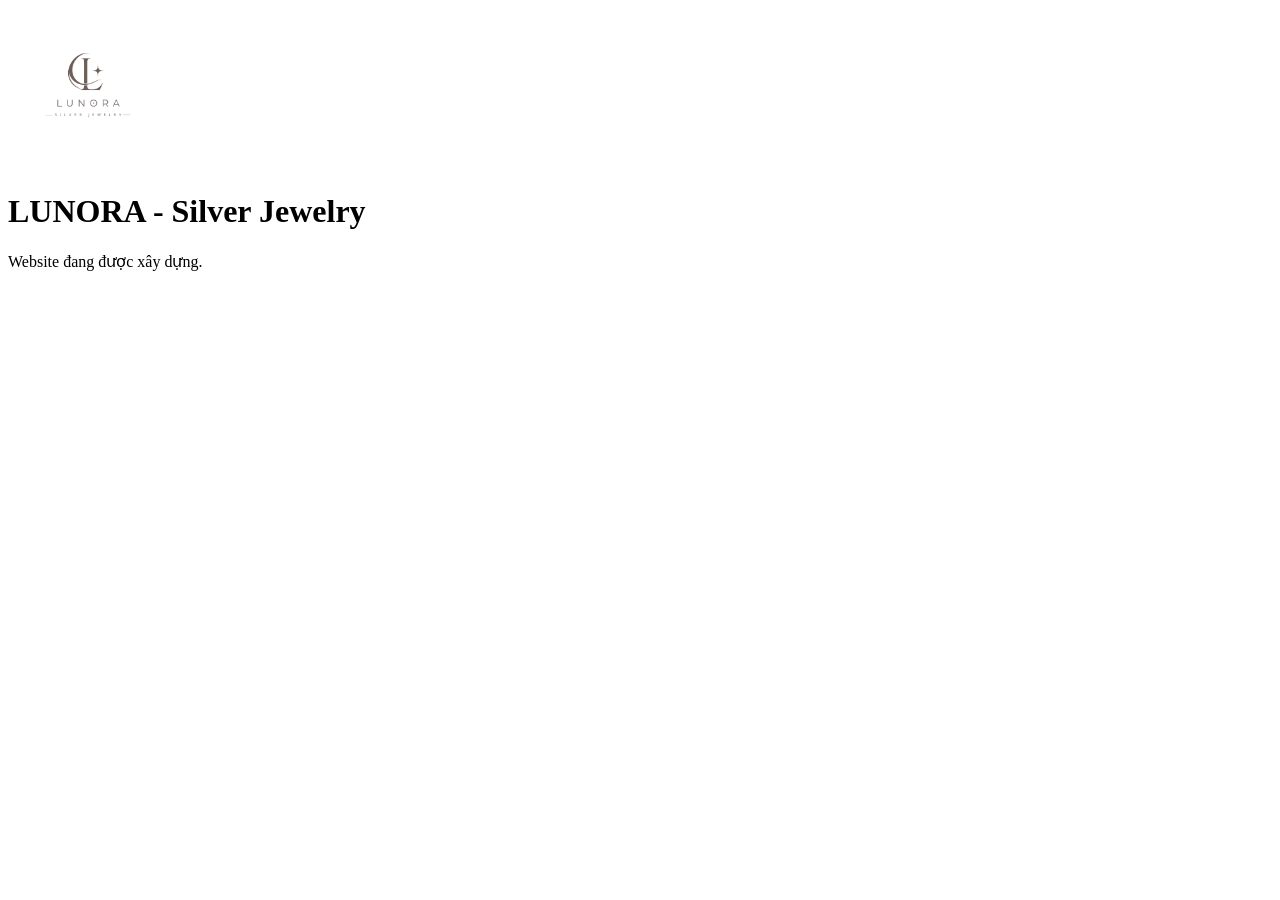
==== index.html @ 095016bc "Khoi tao cau truc du an LUNORA" ====
<!doctype html>
<html lang="vi">
  <head>
    <meta charset="UTF-8" />
    <meta name="viewport" content="width=device-width, initial-scale=1.0" />
    <title>LUNORA - Silver Jewelry</title>
  </head>
  <body>
    <img src="assets/images/logo/logo.png" alt="LUNORA" width="160" />
    <h1>LUNORA - Silver Jewelry</h1>
    <p>Website đang được xây dựng.</p>
  </body>
</html>
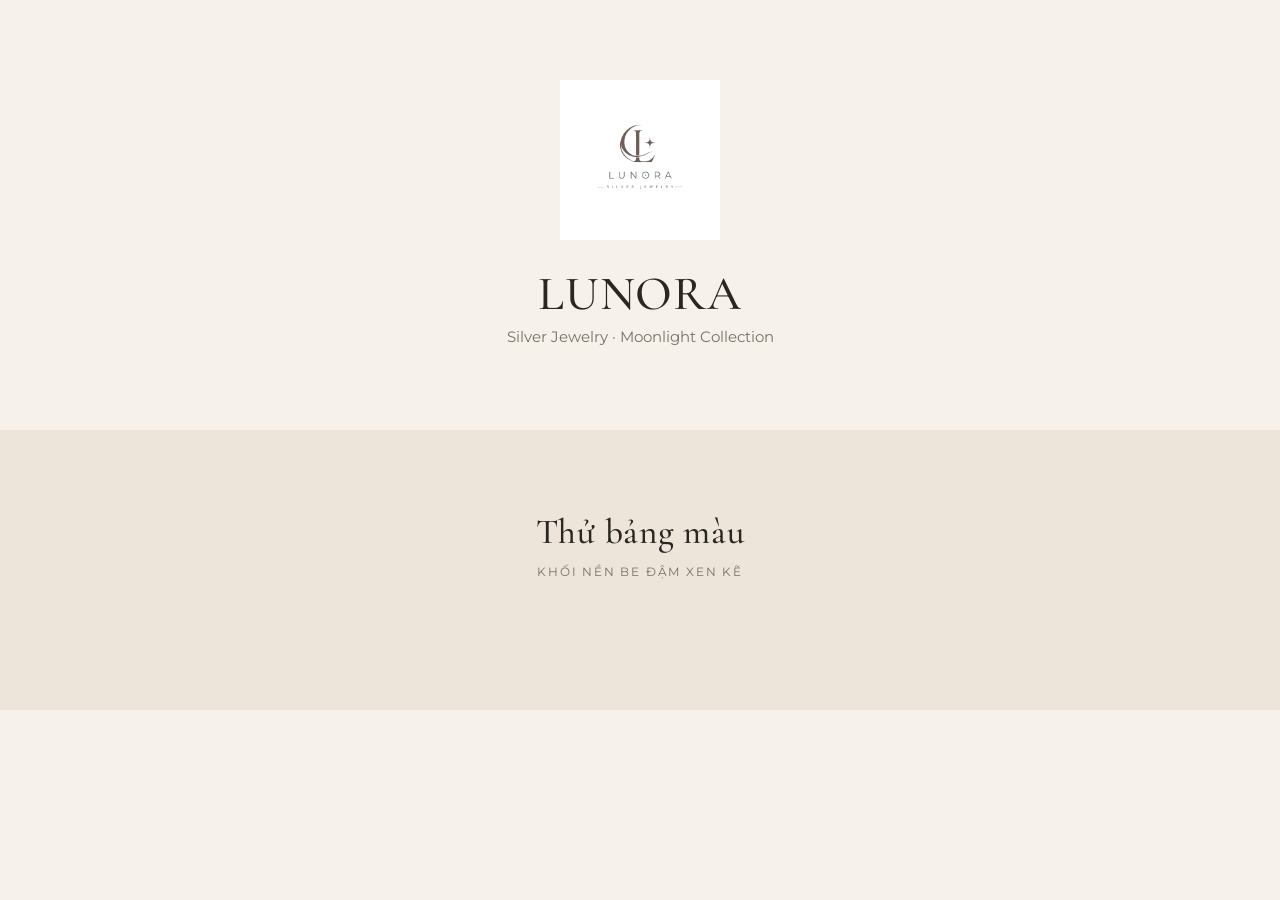
==== commit c05f7f4c: "Buoc 1: bang mau va font" ====
--- a/index.html
+++ b/index.html
@@ -1,13 +1,33 @@
-<!doctype html>
+<!DOCTYPE html>
 <html lang="vi">
-  <head>
-    <meta charset="UTF-8" />
-    <meta name="viewport" content="width=device-width, initial-scale=1.0" />
-    <title>LUNORA - Silver Jewelry</title>
-  </head>
-  <body>
-    <img src="assets/images/logo/logo.png" alt="LUNORA" width="160" />
-    <h1>LUNORA - Silver Jewelry</h1>
-    <p>Website đang được xây dựng.</p>
-  </body>
-</html>
+<head>
+  <meta charset="UTF-8">
+  <meta name="viewport" content="width=device-width, initial-scale=1.0">
+  <title>LUNORA - Silver Jewelry</title>
+
+  <link rel="preconnect" href="https://fonts.googleapis.com">
+  <link rel="preconnect" href="https://fonts.gstatic.com" crossorigin>
+  <link href="https://fonts.googleapis.com/css2?family=Cormorant+Garamond:wght@400;500;600&family=Montserrat:wght@300;400;500;600&display=swap" rel="stylesheet">
+
+  <link rel="stylesheet" href="assets/css/variables.css">
+  <link rel="stylesheet" href="assets/css/base.css">
+</head>
+<body>
+  <section class="section">
+    <div class="container" style="text-align:center;">
+      <img src="assets/images/logo/logo.png" alt="LUNORA" width="160" style="margin:0 auto 24px;">
+      <h1>LUNORA</h1>
+      <p>Silver Jewelry · Moonlight Collection</p>
+    </div>
+  </section>
+
+  <section class="section section--alt">
+    <div class="container">
+      <div class="section-title">
+        <h2>Thử bảng màu</h2>
+        <p>Khối nền be đậm xen kẽ</p>
+      </div>
+    </div>
+  </section>
+</body>
+</html>
--- a/assets/css/variables.css
+++ b/assets/css/variables.css
@@ -0,0 +1,33 @@
+:root {
+  /* Màu sắc */
+  --color-bg: #F6F1EA;
+  --color-bg-alt: #EDE5DA;
+  --color-white: #FFFFFF;
+  --color-text: #2B2622;
+  --color-text-muted: #7A6F66;
+  --color-silver: #A8A29B;
+  --color-border: #E2D9CC;
+  --color-primary: #2B2622;
+  --color-primary-hover: #4A423B;
+  --color-sale: #B5483A;
+
+  /* Phông chữ */
+  --font-heading: 'Cormorant Garamond', Georgia, serif;
+  --font-body: 'Montserrat', Arial, sans-serif;
+
+  /* Khoảng cách */
+  --space-xs: 8px;
+  --space-sm: 16px;
+  --space-md: 24px;
+  --space-lg: 48px;
+  --space-xl: 80px;
+
+  /* Bo góc, bóng, hiệu ứng */
+  --radius: 4px;
+  --shadow-sm: 0 2px 8px rgba(43, 38, 34, 0.06);
+  --shadow-md: 0 8px 24px rgba(43, 38, 34, 0.10);
+  --transition: 0.3s ease;
+
+  /* Độ rộng nội dung */
+  --container: 1200px;
+}
--- a/assets/css/base.css
+++ b/assets/css/base.css
@@ -0,0 +1,85 @@
+*,
+*::before,
+*::after {
+  box-sizing: border-box;
+  margin: 0;
+  padding: 0;
+}
+
+html {
+  scroll-behavior: smooth;
+}
+
+body {
+  font-family: var(--font-body);
+  font-size: 15px;
+  line-height: 1.7;
+  color: var(--color-text);
+  background-color: var(--color-bg);
+}
+
+h1, h2, h3, h4 {
+  font-family: var(--font-heading);
+  font-weight: 500;
+  line-height: 1.25;
+  letter-spacing: 0.02em;
+}
+
+h1 { font-size: 3rem; }
+h2 { font-size: 2.2rem; }
+h3 { font-size: 1.5rem; }
+
+p { color: var(--color-text-muted); }
+
+a {
+  color: inherit;
+  text-decoration: none;
+  transition: color var(--transition);
+}
+
+img {
+  max-width: 100%;
+  display: block;
+}
+
+ul { list-style: none; }
+
+button {
+  font-family: inherit;
+  cursor: pointer;
+  border: none;
+  background: none;
+}
+
+.container {
+  width: 100%;
+  max-width: var(--container);
+  margin: 0 auto;
+  padding: 0 var(--space-md);
+}
+
+.section {
+  padding: var(--space-xl) 0;
+}
+
+.section--alt {
+  background-color: var(--color-bg-alt);
+}
+
+.section-title {
+  text-align: center;
+  margin-bottom: var(--space-lg);
+}
+
+.section-title p {
+  margin-top: var(--space-xs);
+  letter-spacing: 0.15em;
+  text-transform: uppercase;
+  font-size: 12px;
+}
+
+@media (max-width: 768px) {
+  h1 { font-size: 2.2rem; }
+  h2 { font-size: 1.7rem; }
+  .section { padding: var(--space-lg) 0; }
+}
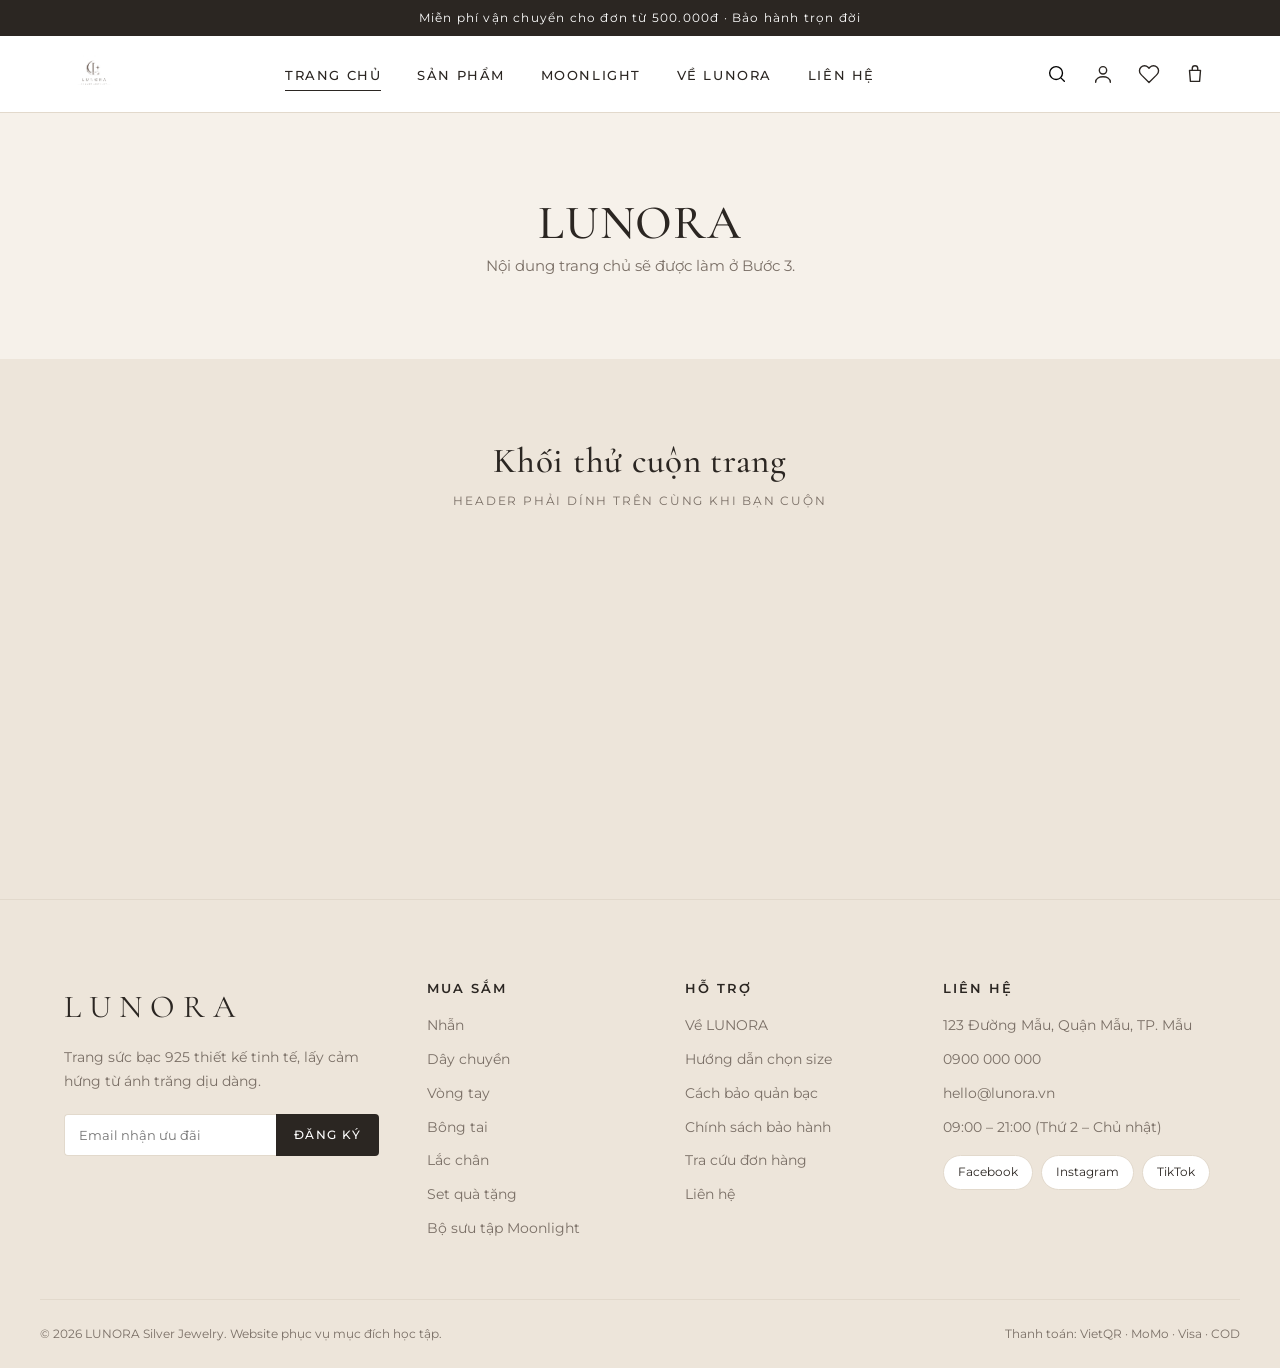
==== commit c3e17a9c: "Buoc 2: header va footer dung chung" ====
--- a/index.html
+++ b/index.html
@@ -11,23 +11,32 @@
 
   <link rel="stylesheet" href="assets/css/variables.css">
   <link rel="stylesheet" href="assets/css/base.css">
+  <link rel="stylesheet" href="assets/css/components.css">
+  <link rel="stylesheet" href="assets/css/pages.css">
 </head>
 <body>
-  <section class="section">
-    <div class="container" style="text-align:center;">
-      <img src="assets/images/logo/logo.png" alt="LUNORA" width="160" style="margin:0 auto 24px;">
-      <h1>LUNORA</h1>
-      <p>Silver Jewelry · Moonlight Collection</p>
-    </div>
-  </section>
+  <div id="site-header"></div>
 
-  <section class="section section--alt">
-    <div class="container">
-      <div class="section-title">
-        <h2>Thử bảng màu</h2>
-        <p>Khối nền be đậm xen kẽ</p>
+  <main>
+    <section class="section">
+      <div class="container" style="text-align:center;">
+        <h1>LUNORA</h1>
+        <p>Nội dung trang chủ sẽ được làm ở Bước 3.</p>
       </div>
-    </div>
-  </section>
+    </section>
+
+    <section class="section section--alt" style="min-height:60vh;">
+      <div class="container">
+        <div class="section-title">
+          <h2>Khối thử cuộn trang</h2>
+          <p>Header phải dính trên cùng khi bạn cuộn</p>
+        </div>
+      </div>
+    </section>
+  </main>
+
+  <div id="site-footer"></div>
+
+  <script src="assets/js/components.js"></script>
 </body>
 </html>
--- a/assets/css/components.css
+++ b/assets/css/components.css
@@ -0,0 +1,322 @@
+/* ===== Nút bấm ===== */
+.btn {
+  display: inline-block;
+  padding: 14px 32px;
+  font-size: 13px;
+  font-weight: 500;
+  letter-spacing: 0.15em;
+  text-transform: uppercase;
+  color: var(--color-white);
+  background: var(--color-primary);
+  border: 1px solid var(--color-primary);
+  border-radius: var(--radius);
+  transition: var(--transition);
+}
+.btn:hover {
+  background: var(--color-primary-hover);
+  border-color: var(--color-primary-hover);
+}
+.btn--outline {
+  color: var(--color-primary);
+  background: transparent;
+}
+.btn--outline:hover {
+  color: var(--color-white);
+  background: var(--color-primary);
+}
+
+/* ===== Thanh thông báo trên cùng ===== */
+.announce {
+  padding: 8px var(--space-sm);
+  font-size: 12px;
+  letter-spacing: 0.1em;
+  text-align: center;
+  color: var(--color-white);
+  background: var(--color-primary);
+}
+
+/* ===== Header ===== */
+.site-header {
+  position: sticky;
+  top: 0;
+  z-index: 100;
+  background: var(--color-white);
+  border-bottom: 1px solid var(--color-border);
+}
+.header-inner {
+  display: flex;
+  align-items: center;
+  justify-content: space-between;
+  gap: var(--space-md);
+  height: 76px;
+}
+.header-logo img {
+  height: 60px;
+  width: auto;
+}
+
+.nav > ul {
+  display: flex;
+  gap: 36px;
+}
+.nav-link {
+  position: relative;
+  padding: 8px 0;
+  font-size: 13px;
+  font-weight: 500;
+  letter-spacing: 0.12em;
+  text-transform: uppercase;
+}
+.nav-link::after {
+  content: "";
+  position: absolute;
+  left: 0;
+  bottom: 0;
+  width: 0;
+  height: 1px;
+  background: var(--color-text);
+  transition: width var(--transition);
+}
+.nav-link:hover::after,
+.nav-link.active::after {
+  width: 100%;
+}
+
+/* Menu con (danh mục) */
+.has-sub {
+  position: relative;
+}
+.sub-menu {
+  position: absolute;
+  top: 100%;
+  left: -16px;
+  min-width: 210px;
+  padding: 12px 0;
+  background: var(--color-white);
+  border: 1px solid var(--color-border);
+  box-shadow: var(--shadow-md);
+  opacity: 0;
+  visibility: hidden;
+  transform: translateY(8px);
+  transition: var(--transition);
+}
+.has-sub:hover .sub-menu {
+  opacity: 1;
+  visibility: visible;
+  transform: none;
+}
+.sub-menu a {
+  display: block;
+  padding: 9px 22px;
+  font-size: 13px;
+  color: var(--color-text-muted);
+}
+.sub-menu a:hover {
+  color: var(--color-text);
+  background: var(--color-bg);
+}
+
+/* Các nút biểu tượng bên phải */
+.header-actions {
+  display: flex;
+  align-items: center;
+  gap: 4px;
+}
+.icon-btn {
+  position: relative;
+  display: flex;
+  align-items: center;
+  justify-content: center;
+  width: 42px;
+  height: 42px;
+  border-radius: 50%;
+  transition: background var(--transition);
+}
+.icon-btn:hover {
+  background: var(--color-bg);
+}
+.icon-btn svg {
+  width: 22px;
+  height: 22px;
+  fill: none;
+  stroke: currentColor;
+  stroke-width: 1.5;
+  stroke-linecap: round;
+  stroke-linejoin: round;
+}
+.badge {
+  position: absolute;
+  top: 2px;
+  right: 0;
+  display: flex;
+  align-items: center;
+  justify-content: center;
+  min-width: 18px;
+  height: 18px;
+  padding: 0 5px;
+  font-size: 10px;
+  font-weight: 600;
+  line-height: 1;
+  color: var(--color-white);
+  background: var(--color-primary);
+  border-radius: 9px;
+}
+.badge[data-count="0"] {
+  display: none;
+}
+.menu-toggle {
+  display: none;
+}
+
+/* ===== Footer ===== */
+.site-footer {
+  padding-top: var(--space-xl);
+  background: var(--color-bg-alt);
+  border-top: 1px solid var(--color-border);
+}
+.footer-grid {
+  display: grid;
+  grid-template-columns: 1.5fr 1fr 1fr 1.3fr;
+  gap: var(--space-lg);
+  padding-bottom: var(--space-lg);
+}
+.footer-brand .brand-name {
+  font-family: var(--font-heading);
+  font-size: 2rem;
+  letter-spacing: 0.25em;
+}
+.footer-brand p {
+  max-width: 320px;
+  margin: 12px 0 20px;
+  font-size: 14px;
+}
+.footer-col h4 {
+  margin-bottom: 18px;
+  font-family: var(--font-body);
+  font-size: 13px;
+  font-weight: 600;
+  letter-spacing: 0.15em;
+  text-transform: uppercase;
+}
+.footer-col li {
+  margin-bottom: 10px;
+  font-size: 14px;
+  color: var(--color-text-muted);
+}
+.footer-col a:hover {
+  color: var(--color-text);
+}
+
+.newsletter {
+  display: flex;
+  max-width: 340px;
+}
+.newsletter input {
+  flex: 1;
+  min-width: 0;
+  padding: 12px 14px;
+  font-family: inherit;
+  font-size: 13px;
+  color: var(--color-text);
+  background: var(--color-white);
+  border: 1px solid var(--color-border);
+  border-right: none;
+  border-radius: var(--radius) 0 0 var(--radius);
+  outline: none;
+}
+.newsletter input:focus {
+  border-color: var(--color-silver);
+}
+.newsletter button {
+  padding: 0 18px;
+  font-size: 12px;
+  font-weight: 500;
+  letter-spacing: 0.12em;
+  text-transform: uppercase;
+  color: var(--color-white);
+  background: var(--color-primary);
+  border-radius: 0 var(--radius) var(--radius) 0;
+  transition: background var(--transition);
+}
+.newsletter button:hover {
+  background: var(--color-primary-hover);
+}
+.newsletter-msg {
+  min-height: 20px;
+  margin-top: 8px;
+  font-size: 12px;
+}
+
+.socials {
+  display: flex;
+  flex-wrap: wrap;
+  gap: 8px;
+  margin-top: 16px;
+}
+.socials a {
+  padding: 6px 14px;
+  font-size: 12px;
+  background: var(--color-white);
+  border: 1px solid var(--color-border);
+  border-radius: 20px;
+  transition: var(--transition);
+}
+.socials a:hover {
+  color: var(--color-white);
+  background: var(--color-primary);
+}
+
+.footer-bottom {
+  display: flex;
+  flex-wrap: wrap;
+  align-items: center;
+  justify-content: space-between;
+  gap: var(--space-sm);
+  padding: var(--space-md) 0;
+  font-size: 12px;
+  color: var(--color-text-muted);
+  border-top: 1px solid var(--color-border);
+}
+
+/* ===== Điện thoại và máy tính bảng ===== */
+@media (max-width: 900px) {
+  .header-inner { height: 64px; }
+  .header-logo img { height: 48px; }
+  .menu-toggle { display: flex; }
+
+  .nav {
+    position: absolute;
+    top: 100%;
+    left: 0;
+    right: 0;
+    display: none;
+    max-height: calc(100vh - 110px);
+    overflow-y: auto;
+    padding: var(--space-xs) var(--space-md) var(--space-md);
+    background: var(--color-white);
+    border-bottom: 1px solid var(--color-border);
+  }
+  .nav.open { display: block; }
+  .nav > ul { flex-direction: column; gap: 0; }
+  .nav-link {
+    display: block;
+    padding: 14px 0;
+    border-bottom: 1px solid var(--color-border);
+  }
+  .nav-link::after { display: none; }
+  .sub-menu {
+    position: static;
+    padding: 0 0 0 16px;
+    border: none;
+    box-shadow: none;
+    opacity: 1;
+    visibility: visible;
+    transform: none;
+  }
+  .footer-grid { grid-template-columns: 1fr 1fr; }
+}
+
+@media (max-width: 560px) {
+  .footer-grid { grid-template-columns: 1fr; }
+  .footer-bottom { flex-direction: column; text-align: center; }
+}
